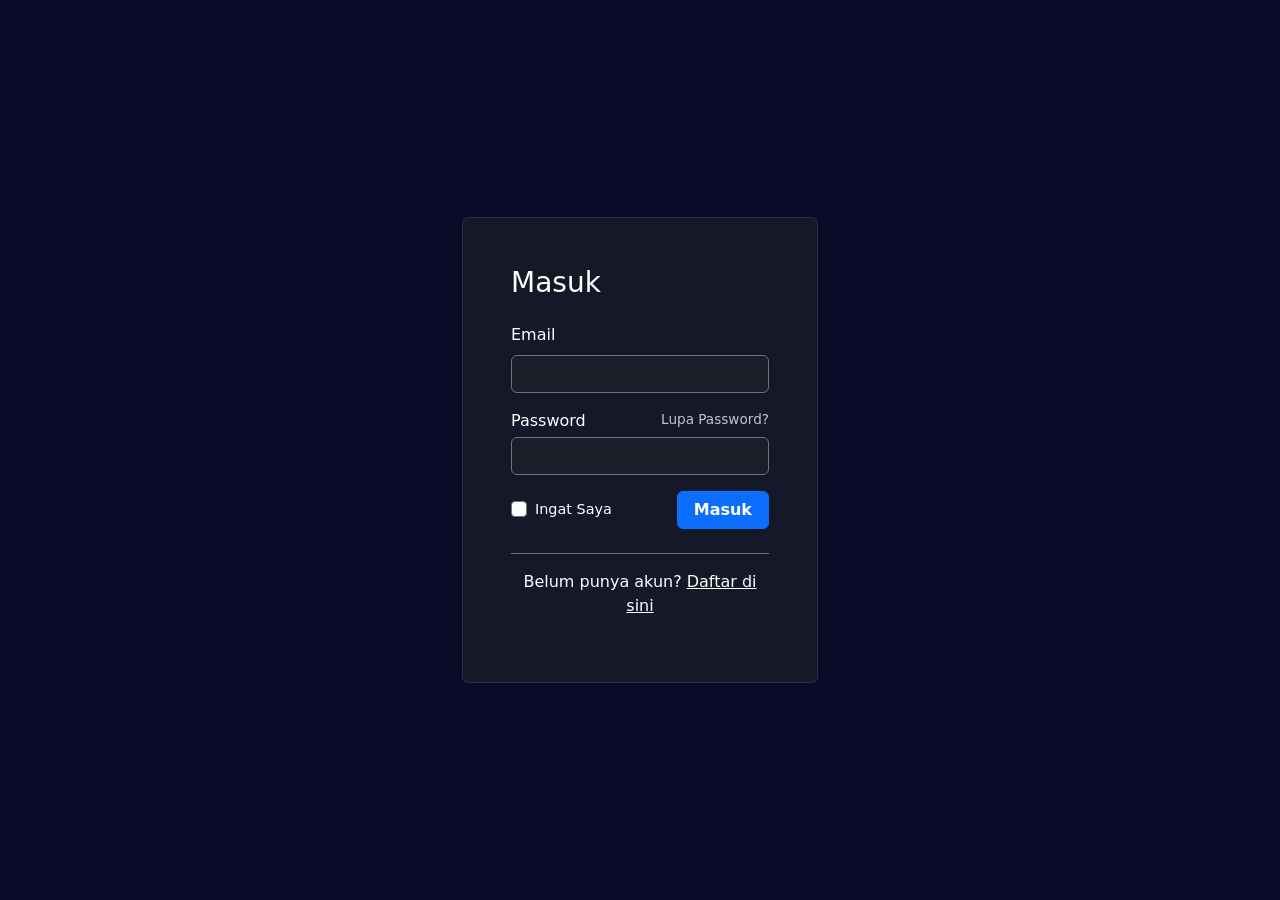
==== login.html @ b4d0c5aa "feat: add login page refactor: refactoring all classes and id and make the web semantic" ====
<!DOCTYPE html>
<html lang="en">

<head>
    <meta charset="UTF-8">
    <meta name="viewport" content="width=device-width, initial-scale=1.0">
    <title>Masuk - Nontonimek</title>
    <meta name="description"
        content="Masuk ke akun Nontonimek untuk mulai menikmati berbagai tontonan anime favoritmu.">
    <link href="https://cdn.jsdelivr.net/npm/bootstrap@5.3.8/dist/css/bootstrap.min.css" rel="stylesheet"
        integrity="sha384-sRIl4kxILFvY47J16cr9ZwB07vP4J8+LH7qKQnuqkuIAvNWLzeN8tE5YBujZqJLB" crossorigin="anonymous">
    <link rel="stylesheet" href="https://cdn.jsdelivr.net/npm/bootstrap-icons@1.13.1/font/bootstrap-icons.min.css">
    <link rel="stylesheet" href="path/to/font-awesome/css/font-awesome.min.css">
</head>

<body class="text-white" style="background-color: #0b0c2a;">
    <main id="anime-login-section"
        class="min-vh-100 d-flex align-items-center justify-content-center anime-login-section">
        <div class="container anime-login-container">
            <div class="row justify-content-center anime-login-row">
                <div class="col-12 col-md-6 col-lg-4 anime-login-col">
                    <div id="anime-login-card"
                        class="anime-login-box bg-dark bg-opacity-50 p-5 rounded shadow-sm border border-secondary border-opacity-25 anime-login-card">
                        <h1 class="h3 text-white text-start mb-4 anime-login-title">Masuk</h1>
                        <form id="anime-login-form" class="anime-login-form">
                            <div class="mb-3 anime-form-group">
                                <label for="anime-input-email" class="form-label anime-form-label">Email</label>
                                <input type="email" class="form-control text-bg-dark border-secondary anime-form-input"
                                    id="anime-input-email" aria-describedby="emailHelp">
                            </div>
                            <div class="mb-3 anime-form-group">
                                <div class="d-flex justify-content-between mb-1 anime-password-label-group">
                                    <label for="anime-input-password"
                                        class="form-label mb-0 text-white anime-form-label">Password</label>
                                    <a id="anime-forgot-password-link" href="#"
                                        class="text-decoration-none text-white text-opacity-75 anime-forgot-pwd"
                                        style="font-size: 0.85rem;">Lupa
                                        Password?</a>
                                </div>
                                <input type="password"
                                    class="form-control text-bg-dark border-secondary anime-form-input"
                                    id="anime-input-password">
                            </div>
                            <div class="d-flex justify-content-between align-items-center mb-4 anime-form-actions">
                                <div class="form-check anime-form-check">
                                    <input class="form-check-input border-secondary anime-check-input" type="checkbox"
                                        id="anime-check-remember">
                                    <label class="form-check-label text-white anime-check-label"
                                        for="anime-check-remember" style="font-size: 0.9rem;">Ingat Saya</label>
                                </div>
                                <button id="anime-login-submit-btn" type="submit"
                                    class="btn btn-primary px-3 fw-semibold anime-submit-btn">Masuk</button>
                            </div>
                        </form>
                        <div class="border-top border-secondary pt-3 mt-4 text-center anime-register-prompt">
                            <p class="anime-register-text">Belum punya akun? <a id="anime-register-link"
                                    class="text-white anime-register-link" href="signup.html">Daftar di sini</a></p>
                        </div>
                    </div>
                </div>
            </div>
        </div>
    </main>
    <script src="https://cdn.jsdelivr.net/npm/bootstrap@5.3.8/dist/js/bootstrap.bundle.min.js"
        integrity="sha384-FKyoEForCGlyvwx9Hj09JcYn3nv7wiPVlz7YYwJrWVcXK/BmnVDxM+D2scQbITxI"
        crossorigin="anonymous"></script>
</body>

</html>
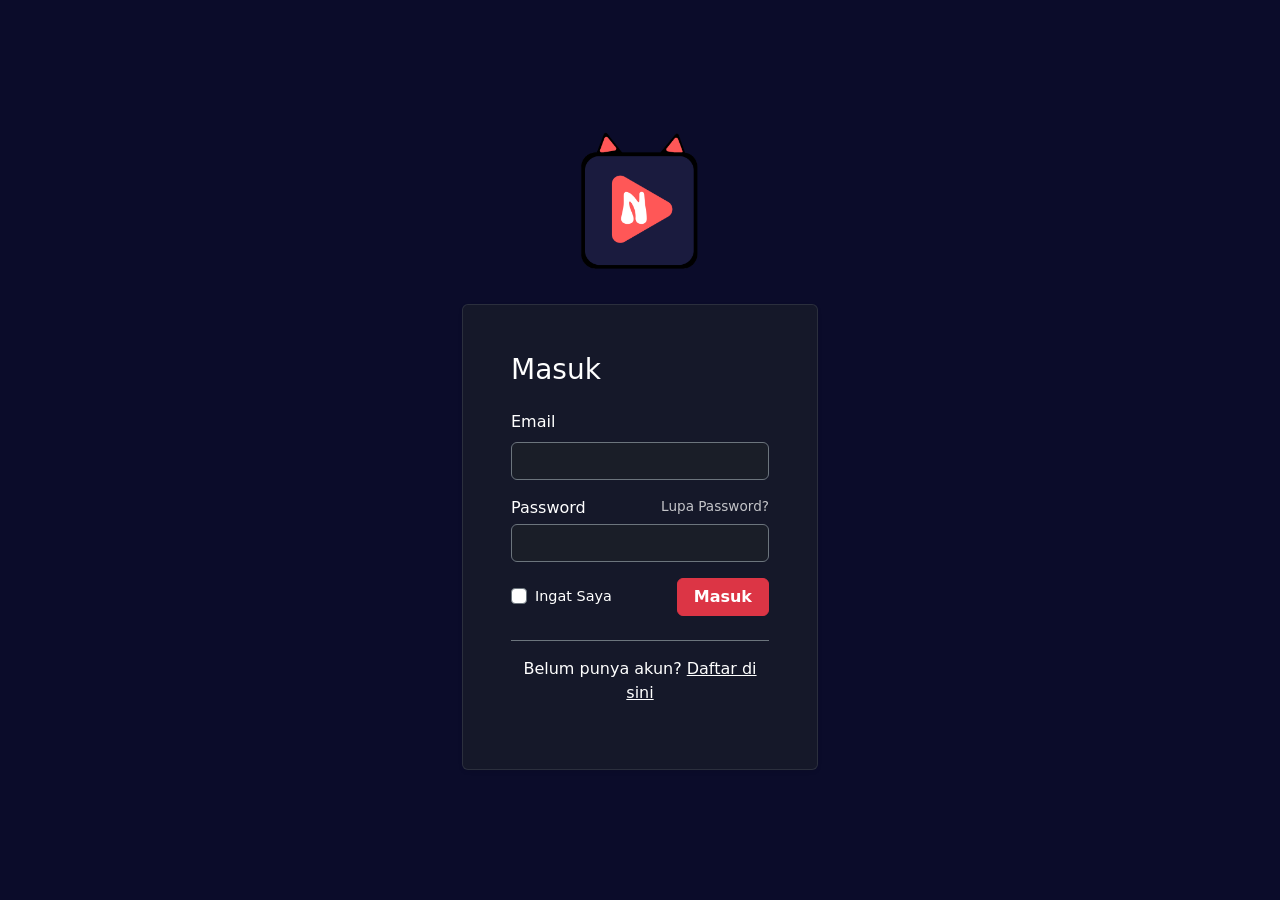
==== commit 1013dc53: "Feat: added signup and logo" ====
--- a/login.html
+++ b/login.html
@@ -19,6 +19,9 @@
         <div class="container anime-login-container">
             <div class="row justify-content-center anime-login-row">
                 <div class="col-12 col-md-6 col-lg-4 anime-login-col">
+                    <div class="anime-logo-container d-flex justify-content-center mb-4">
+                        <img src="logo.png" class="anime-logo" style="width: 150px;" alt="">
+                    </div>
                     <div id="anime-login-card"
                         class="anime-login-box bg-dark bg-opacity-50 p-5 rounded shadow-sm border border-secondary border-opacity-25 anime-login-card">
                         <h1 class="h3 text-white text-start mb-4 anime-login-title">Masuk</h1>
@@ -49,7 +52,7 @@
                                         for="anime-check-remember" style="font-size: 0.9rem;">Ingat Saya</label>
                                 </div>
                                 <button id="anime-login-submit-btn" type="submit"
-                                    class="btn btn-primary px-3 fw-semibold anime-submit-btn">Masuk</button>
+                                    class="btn btn-danger px-3 fw-semibold anime-submit-btn">Masuk</button>
                             </div>
                         </form>
                         <div class="border-top border-secondary pt-3 mt-4 text-center anime-register-prompt">
